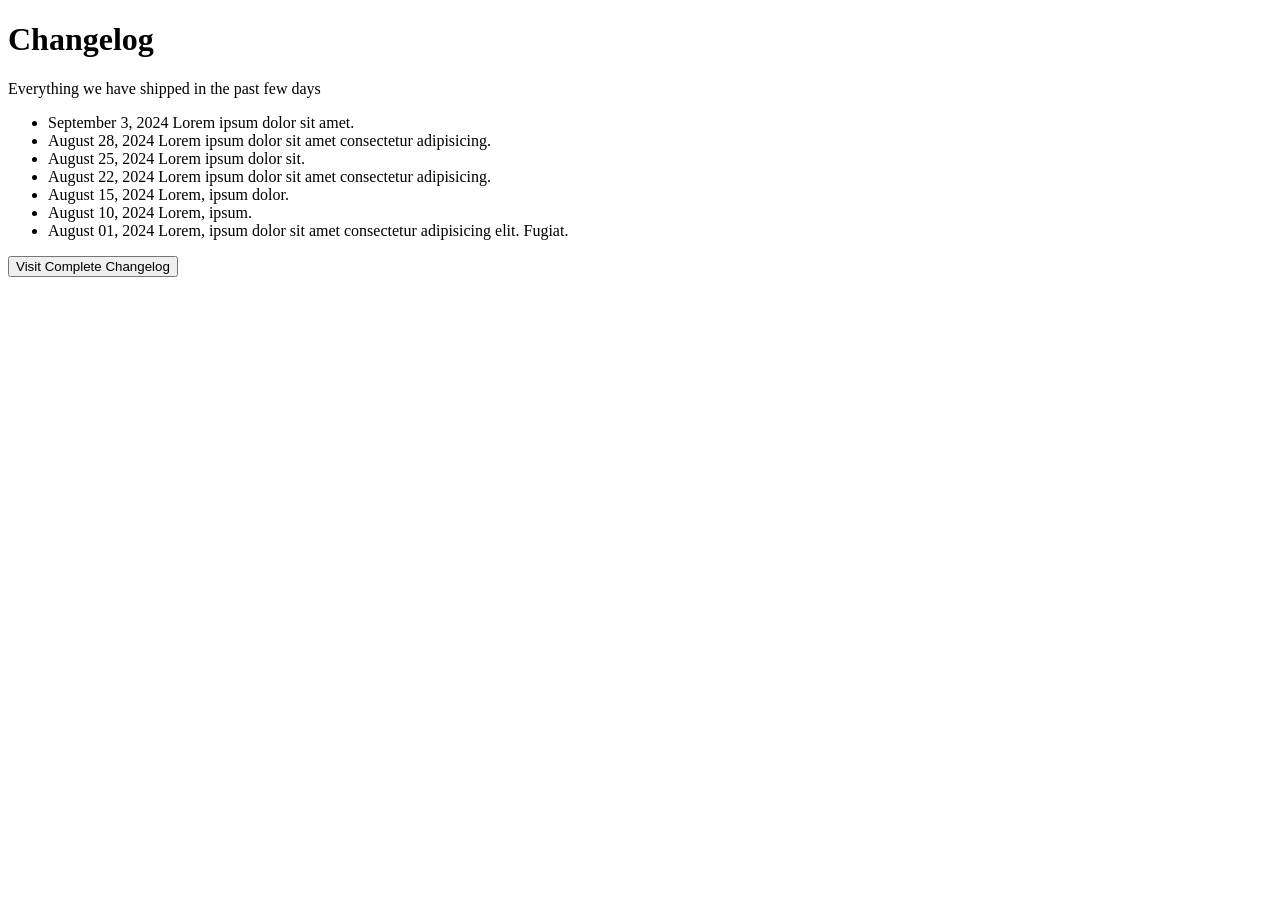
==== ChangelogComponent/index.html @ 0eba1403 "estruturando o conteudo no html" ====
<!DOCTYPE html>
<html lang="pt-br">
<head>
	<meta charset="UTF-8">
	<meta name="viewport" content="width=device-width, initial-scale=1.0">
	<title>Changelog Component</title>
</head>
<body>
	<div class="container">
		<header>
			<h1>Changelog</h1>
			<p>Everything we have shipped in the past few days</p>	
		</header>

		<section class="timeline">
			<ul class="timeline-list">
				<li class="timeline-item">
					<time datetime="2024-09-03">September 3, 2024</time>
					<span>Lorem ipsum dolor sit amet.</span>
				</li>

				<li class="timeline-item">
					<time datetime="2024-08-28">August 28, 2024</time>
					<span>Lorem ipsum dolor sit amet consectetur adipisicing.</span>
				</li>

				<li class="timeline-item">
					<time datetime="2024-08-25">August 25, 2024</time>
					<span>Lorem ipsum dolor sit.</span>
				</li>

				<li class="timeline-item">
					<time datetime="2024-08-22">August 22, 2024</time>
					<span>Lorem ipsum dolor sit amet consectetur adipisicing.</span>
				</li>

				<li class="timeline-item">
					<time datetime="2024-08-15">August 15, 2024</time>
					<span>Lorem, ipsum dolor.</span>
				</li>

				<li class="timeline-item">
					<time datetime="2024-08-10">August 10, 2024</time>
					<span>Lorem, ipsum.</span>
				</li>

				<li class="timeline-item">
					<time datetime="2024-08-01">August 01, 2024</time>
					<span>Lorem, ipsum dolor sit amet consectetur adipisicing elit. Fugiat.</span>
				</li>
			</ul>
		</section>

		<button>Visit Complete Changelog</button>
	</div>
</body>
</html>
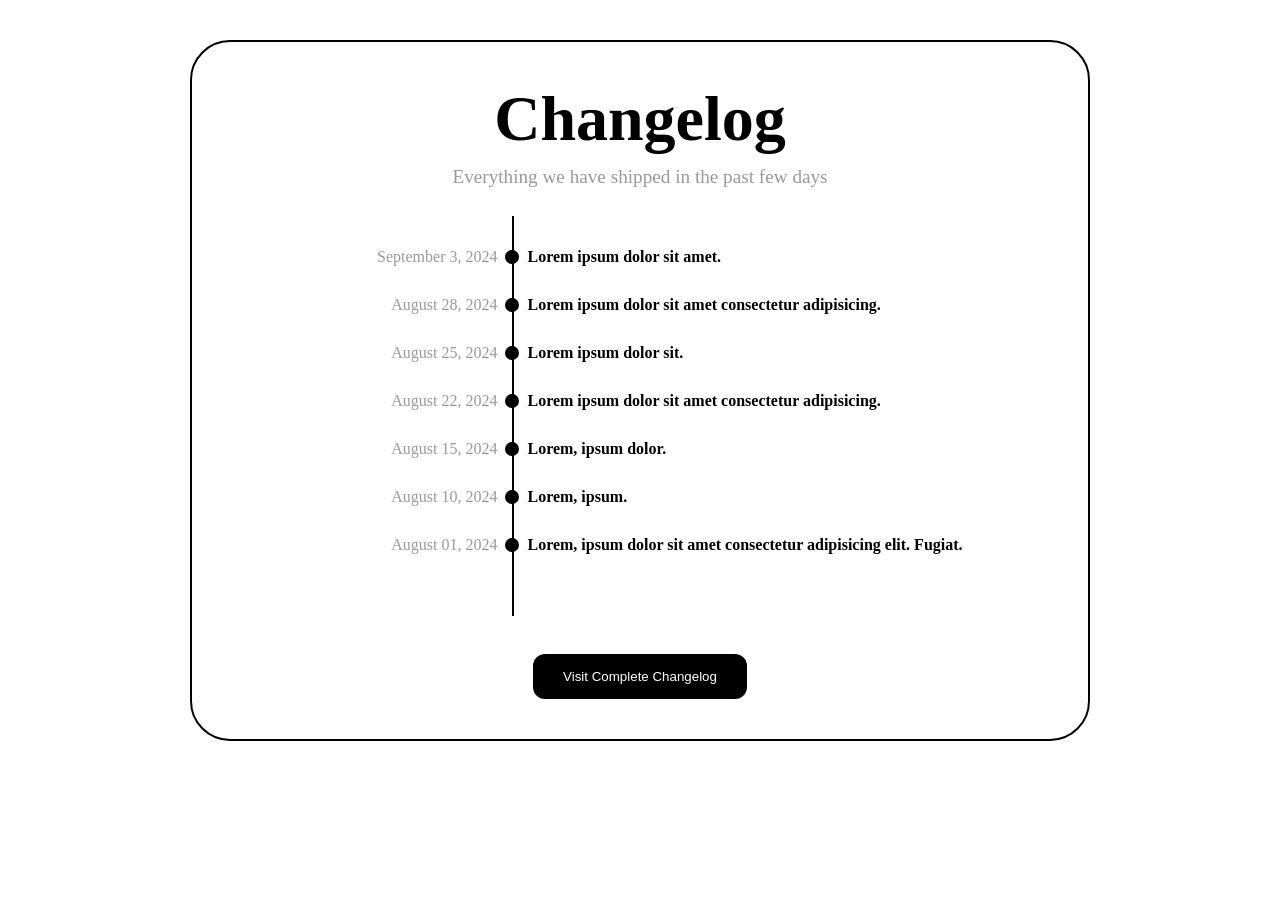
==== commit 450dbcdf: "estilizando e arrumando alguns bugs" ====
--- a/ChangelogComponent/index.html
+++ b/ChangelogComponent/index.html
@@ -4,6 +4,7 @@
 	<meta charset="UTF-8">
 	<meta name="viewport" content="width=device-width, initial-scale=1.0">
 	<title>Changelog Component</title>
+	<link rel="stylesheet" href="style.css">
 </head>
 <body>
 	<div class="container">
@@ -16,37 +17,45 @@
 			<ul class="timeline-list">
 				<li class="timeline-item">
 					<time datetime="2024-09-03">September 3, 2024</time>
-					<span>Lorem ipsum dolor sit amet.</span>
+					<div class="timeline-content"><span>Lorem ipsum dolor sit amet.</span></div>
 				</li>
 
 				<li class="timeline-item">
 					<time datetime="2024-08-28">August 28, 2024</time>
-					<span>Lorem ipsum dolor sit amet consectetur adipisicing.</span>
+					<div class="timeline-content"><span>Lorem ipsum dolor sit amet consectetur adipisicing.</span></div>
 				</li>
 
 				<li class="timeline-item">
 					<time datetime="2024-08-25">August 25, 2024</time>
-					<span>Lorem ipsum dolor sit.</span>
+					<div class="timeline-content"><span>Lorem ipsum dolor sit.</span></div>
 				</li>
 
 				<li class="timeline-item">
 					<time datetime="2024-08-22">August 22, 2024</time>
-					<span>Lorem ipsum dolor sit amet consectetur adipisicing.</span>
+					<div class="timeline-content">
+						<span>Lorem ipsum dolor sit amet consectetur adipisicing.</span>
+					</div>
 				</li>
 
 				<li class="timeline-item">
 					<time datetime="2024-08-15">August 15, 2024</time>
-					<span>Lorem, ipsum dolor.</span>
+					<div class="timeline-content">
+						<span>Lorem, ipsum dolor.</span>
+					</div>
 				</li>
 
 				<li class="timeline-item">
 					<time datetime="2024-08-10">August 10, 2024</time>
-					<span>Lorem, ipsum.</span>
+					<div class="timeline-content">
+						<span>Lorem, ipsum.</span>
+					</div>
 				</li>
 
 				<li class="timeline-item">
 					<time datetime="2024-08-01">August 01, 2024</time>
-					<span>Lorem, ipsum dolor sit amet consectetur adipisicing elit. Fugiat.</span>
+					<div class="timeline-content">
+						<span>Lorem, ipsum dolor sit amet consectetur adipisicing elit. Fugiat.</span>
+					</div>
 				</li>
 			</ul>
 		</section>
--- a/ChangelogComponent/style.css
+++ b/ChangelogComponent/style.css
@@ -0,0 +1,91 @@
+* {
+	margin: 0;
+	padding: 0;
+	box-sizing: border-box;
+}
+
+.container {
+	padding: 40px;
+	max-width: 900px;
+	margin: 40px auto; /*centralizou e deu espaçamento em cima e baixo*/
+	border: 2px solid black;
+	border-radius: 40px;
+}
+
+header {
+	text-align: center;
+	margin-bottom: 60px;
+}
+
+header h1 {
+	font-size: 4rem;
+	margin-bottom: 10px;
+}
+
+header p {
+	color: #999;
+	font-size: 1.2rem;
+}
+
+.timeline-list {
+	margin: 0 auto;
+	width: fit-content;
+	list-style: none;
+}
+
+.timeline-item {
+	gap: 30px;
+	display: flex;
+	align-items: center;
+	margin-bottom: 30px;
+	position: relative; /* os pseudo-elementos (::before e ::after) vão se posicionar usando esse item como referência. */
+}
+
+.timeline-item time {
+	width: 180px;
+	color: #999;
+	text-align: right;
+}
+
+.timeline-item span {
+	font-weight: bold;
+}
+
+button {
+	display: block;
+	margin: 40px auto 0;
+	padding: 15px 30px;
+	border: none;
+	border-radius: 12px;
+	color: white;
+	background-color: black;
+	cursor: pointer;
+}
+
+/* bolinhas */
+.timeline-item::before {
+	content: "";
+	width: 14px;
+	height: 14px;
+	border-radius: 50%;
+	background-color: black;
+
+	position: absolute;
+	left: 188px;
+}
+
+/* linha reta */
+.timeline {
+	margin-bottom: 100px;
+	position: relative;
+}
+
+.timeline::before {
+	content: "";
+	position: absolute;
+	width: 2px;
+	height: 400px;
+	left: 280px;
+	top: -32px;
+	background-color: black;
+}
